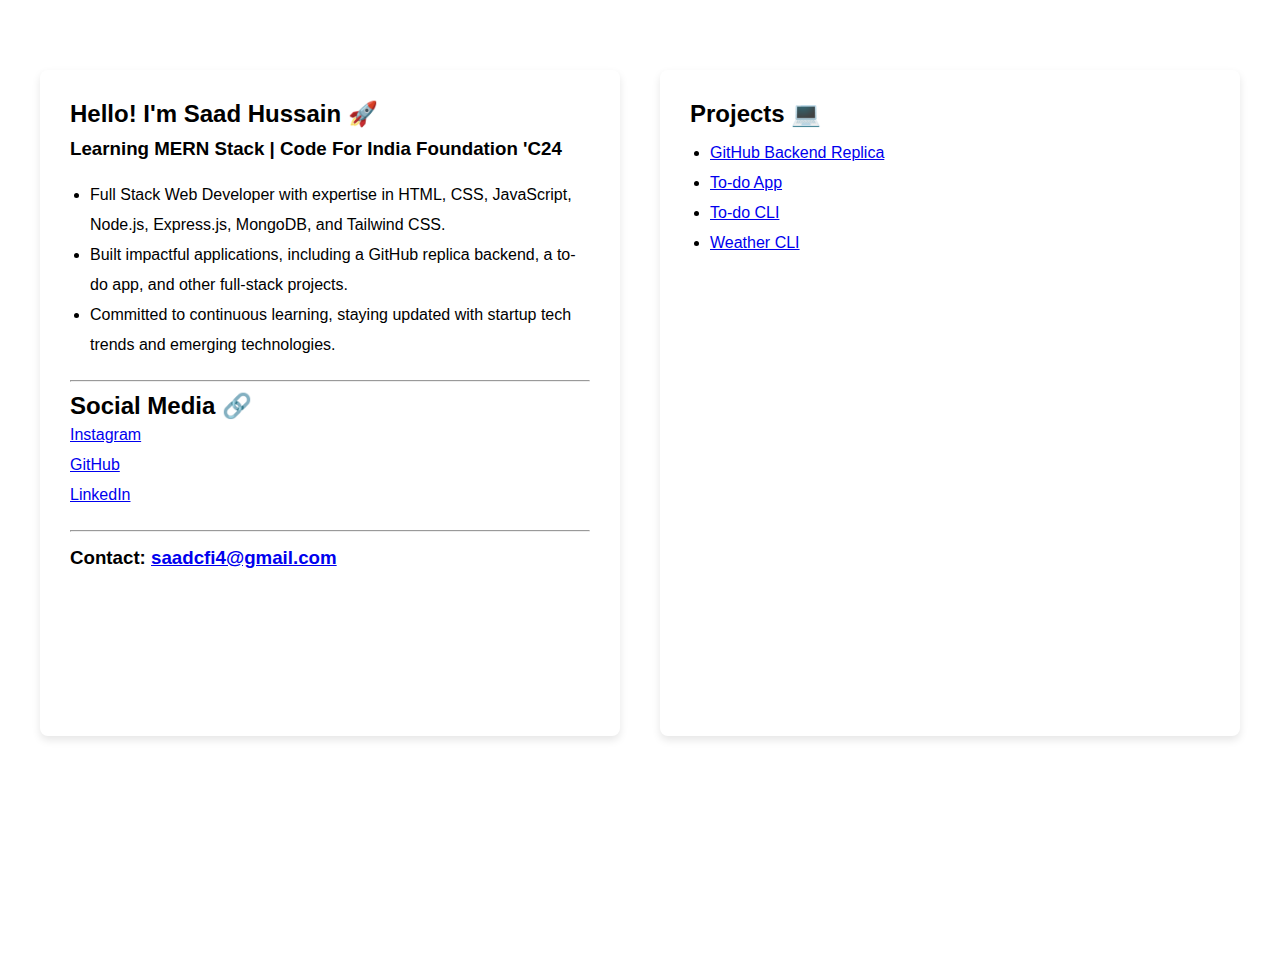
==== index.html @ ffe7f472 "done" ====
<!DOCTYPE html>
<html lang="en">
  <head>
    <meta charset="UTF-8" />
    <meta name="viewport" content="width=device-width, initial-scale=1.0" />
    <link rel="stylesheet" href="style.css" />
    <link
      rel="apple-touch-icon"
      sizes="180x180"
      href="assets/apple-touch-icon.png"
    />
    <link
      rel="icon"
      type="image/png"
      sizes="32x32"
      href="assets/favicon-32x32.png"
    />
    <link
      rel="icon"
      type="image/png"
      sizes="16x16"
      href="assets/favicon-16x16.png"
    />
    <link rel="manifest" href="assets/site.webmanifest" />
    <title>My Portfolio</title>
  </head>
  <body>
    <div class="wrapper">
      <div class="left">
        <h2 class="title">Hello! I'm Saad Hussain 🚀</h2>
        <h3>Learning MERN Stack | Code For India Foundation 'C24</h3>
        <ul style="margin-left: 20px; margin-top: 20px" class="list">
          <li>
            Full Stack Web Developer with expertise in HTML, CSS, JavaScript,
            Node.js, Express.js, MongoDB, and Tailwind CSS.
          </li>
          <li>
            Built impactful applications, including a GitHub replica backend, a
            to-do app, and other full-stack projects.
          </li>
          <li>
            Committed to continuous learning, staying updated with startup tech
            trends and emerging technologies.
          </li>
        </ul>
        <hr />
        <h2 class="social-media-title">Social Media 🔗</h2>
        <ul style="list-style: none" class="list">
          <li>
            <a href="http://instagram.com/saad.hn" target="_blank">Instagram</a>
          </li>
          <li>
            <a href="http://github.com/saadhn4" target="_blank">GitHub</a>
          </li>
          <li>
            <a href="https://www.linkedin.com/in/saadhussain04/" target="_blank"
              >LinkedIn</a
            >
          </li>
        </ul>
        <hr />
        <h3 class="contact">Contact: <a href="#">saadcfi4@gmail.com</a></h3>
      </div>
      <div class="right">
        <h2 style="margin-bottom: 10px">Projects 💻</h2>
        <ul style="margin-left: 20px" class="list">
          <li>
            <a href="https://github.com/saadhn4/GitHubBackend" target="_blank"
              >GitHub Backend Replica</a
            >
          </li>
          <li>
            <a href="https://github.com/saadhn4/todo-list" target="_blank"
              >To-do App</a
            >
          </li>
          <li>
            <a href="https://github.com/saadhn4/to-doCLI" target="_blank"
              >To-do CLI</a
            >
          </li>
          <li>
            <a href="https://github.com/saadhn4/weatherCLI" target="_blank"
              >Weather CLI</a
            >
          </li>
        </ul>
      </div>
    </div>
  </body>
</html>
---- style.css ----
* {
  margin: 0;
  padding: 0;
  box-sizing: border-box;
  font-family: Arial, Helvetica, sans-serif;
}

html,
body {
  width: 100%;
  height: 100%;
}

.wrapper {
  display: grid;
  grid-template-columns: 1fr 1fr;
  column-gap: 40px;
  width: 1200px;
  margin: 70px auto;
  background-color: white;

}

.left {
  border: none;
  border-radius: 8px;
  height: 74vh;
  padding: 30px;
  cursor: pointer;
}

.left,
.right {
  transition: transform 0.3s;
  box-shadow: 0 4px 8px rgba(0, 0, 0, 0.1);
}

.left:hover,
.right:hover {
  transform: translateY(-10px);
}

.title {
  margin-bottom: 10px;
}

.list {
  line-height: 30px;
  margin-bottom: 20px;
  text-decoration: none
}

.social-media-title {
  margin-top: 10px;
}

.right {
  border: none;
  border-radius: 8px;
  height: 74vh;
  padding: 30px;
  cursor: pointer;

}

.contact {
  margin-top: 15px;
  padding-bottom: 20px;
}
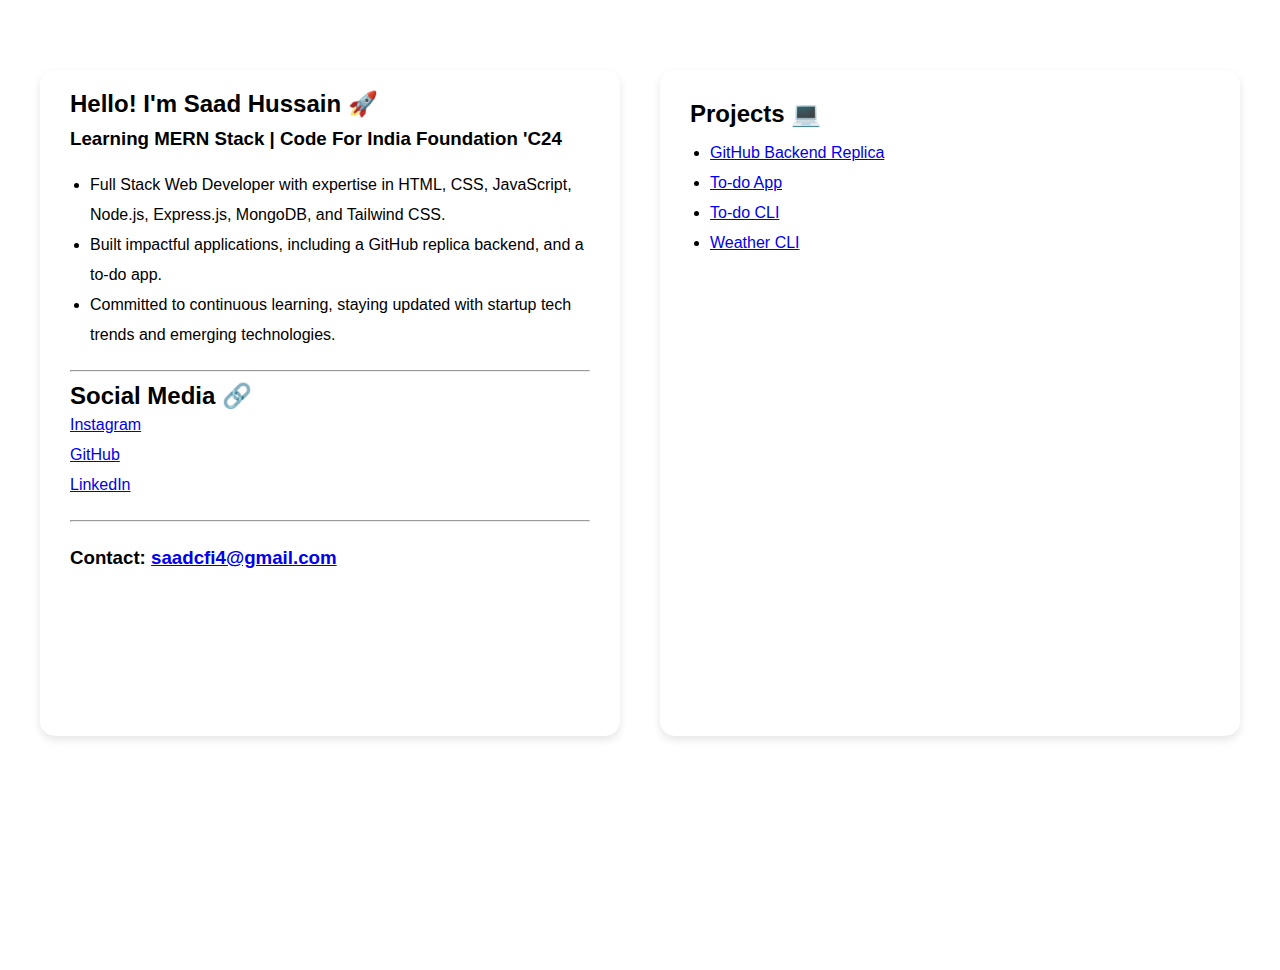
==== commit cdd82b70: "light html change" ====
--- a/index.html
+++ b/index.html
@@ -35,8 +35,8 @@
             Node.js, Express.js, MongoDB, and Tailwind CSS.
           </li>
           <li>
-            Built impactful applications, including a GitHub replica backend, a
-            to-do app, and other full-stack projects.
+            Built impactful applications, including a GitHub replica backend,
+            and a to-do app.
           </li>
           <li>
             Committed to continuous learning, staying updated with startup tech
--- a/style.css
+++ b/style.css
@@ -23,9 +23,8 @@
 
 .left {
   border: none;
-  border-radius: 8px;
   height: 74vh;
-  padding: 30px;
+
   cursor: pointer;
 }
 
@@ -33,6 +32,8 @@
 .right {
   transition: transform 0.3s;
   box-shadow: 0 4px 8px rgba(0, 0, 0, 0.1);
+  border-radius: 15px;
+  padding: 20px 30px;
 }
 
 .left:hover,
@@ -56,7 +57,6 @@
 
 .right {
   border: none;
-  border-radius: 8px;
   height: 74vh;
   padding: 30px;
   cursor: pointer;
@@ -64,6 +64,6 @@
 }
 
 .contact {
-  margin-top: 15px;
+  margin-top: 25px;
   padding-bottom: 20px;
 }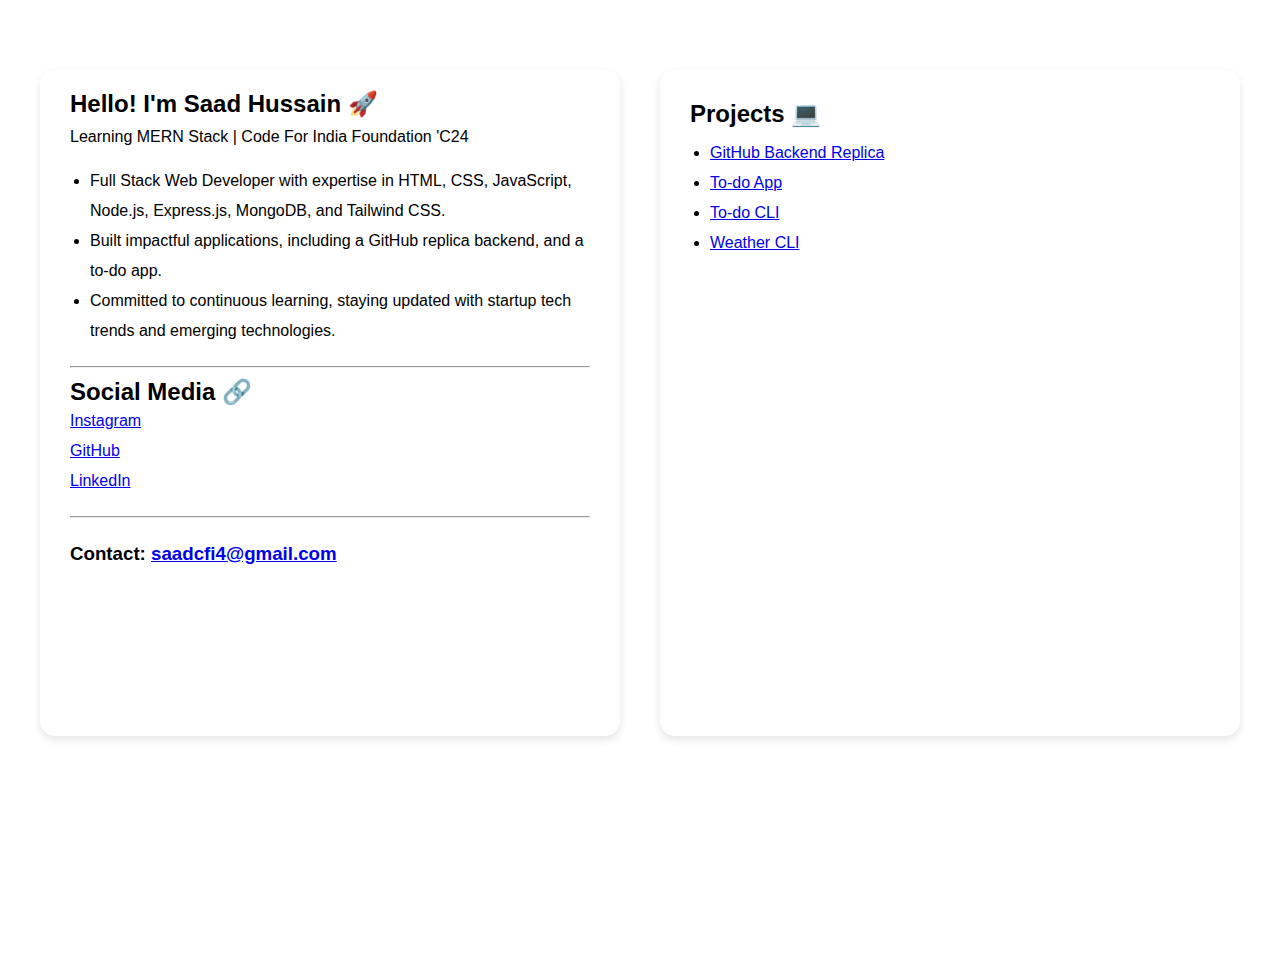
==== commit ba6167e3: "light html change" ====
--- a/index.html
+++ b/index.html
@@ -28,7 +28,7 @@
     <div class="wrapper">
       <div class="left">
         <h2 class="title">Hello! I'm Saad Hussain 🚀</h2>
-        <h3>Learning MERN Stack | Code For India Foundation 'C24</h3>
+        <p>Learning MERN Stack | Code For India Foundation 'C24</p>
         <ul style="margin-left: 20px; margin-top: 20px" class="list">
           <li>
             Full Stack Web Developer with expertise in HTML, CSS, JavaScript,
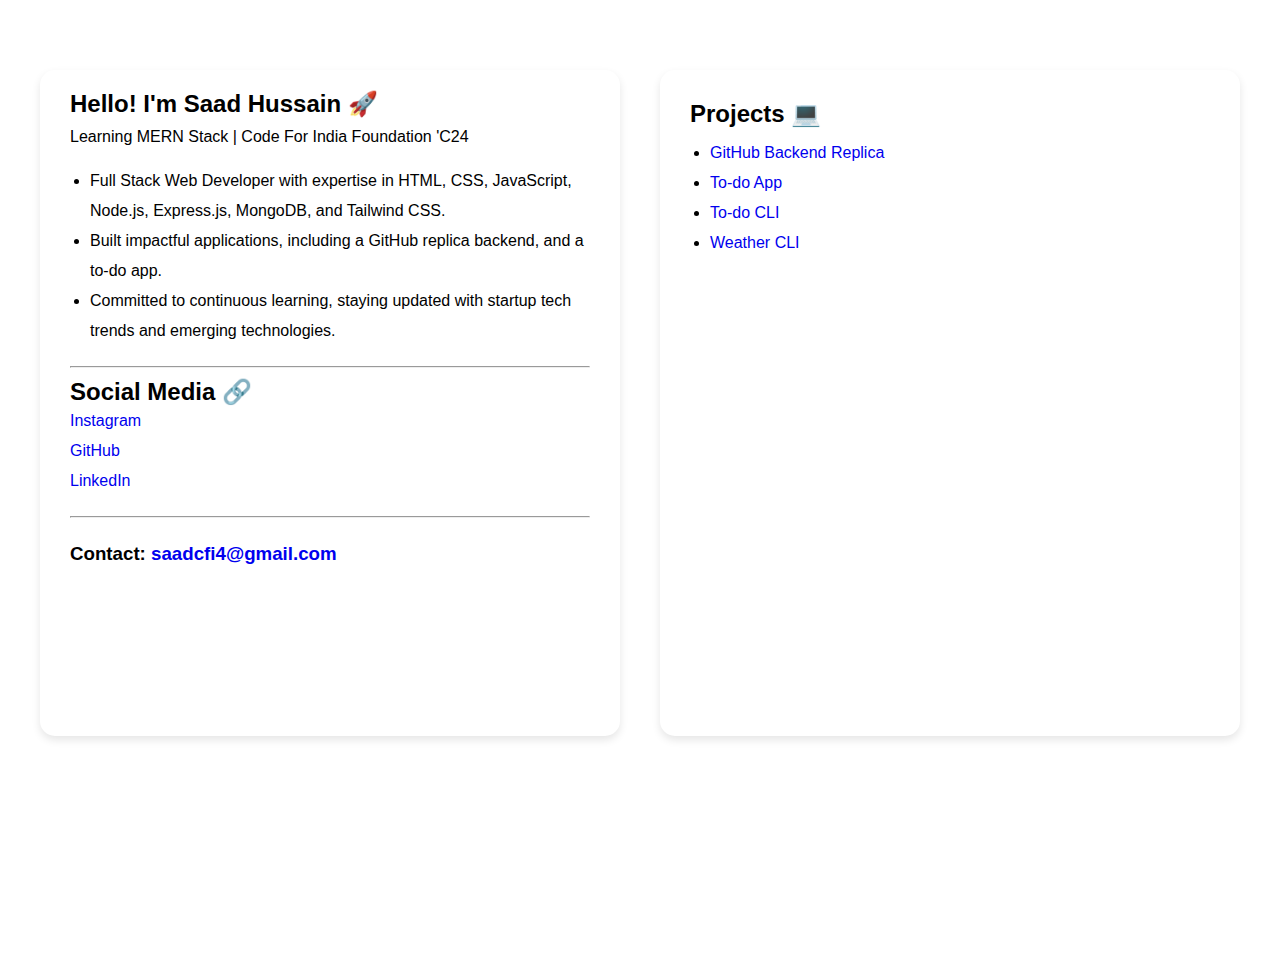
==== commit dcf77409: "light html change" ====
--- a/index.html
+++ b/index.html
@@ -59,7 +59,9 @@
           </li>
         </ul>
         <hr />
-        <h3 class="contact">Contact: <a href="#">saadcfi4@gmail.com</a></h3>
+        <h3 class="contact">
+          Contact: <a href="mailto:saadcfi4@gmail.com">saadcfi4@gmail.com</a>
+        </h3>
       </div>
       <div class="right">
         <h2 style="margin-bottom: 10px">Projects 💻</h2>
--- a/style.css
+++ b/style.css
@@ -3,6 +3,7 @@
   padding: 0;
   box-sizing: border-box;
   font-family: Arial, Helvetica, sans-serif;
+  text-decoration: none;
 }
 
 html,
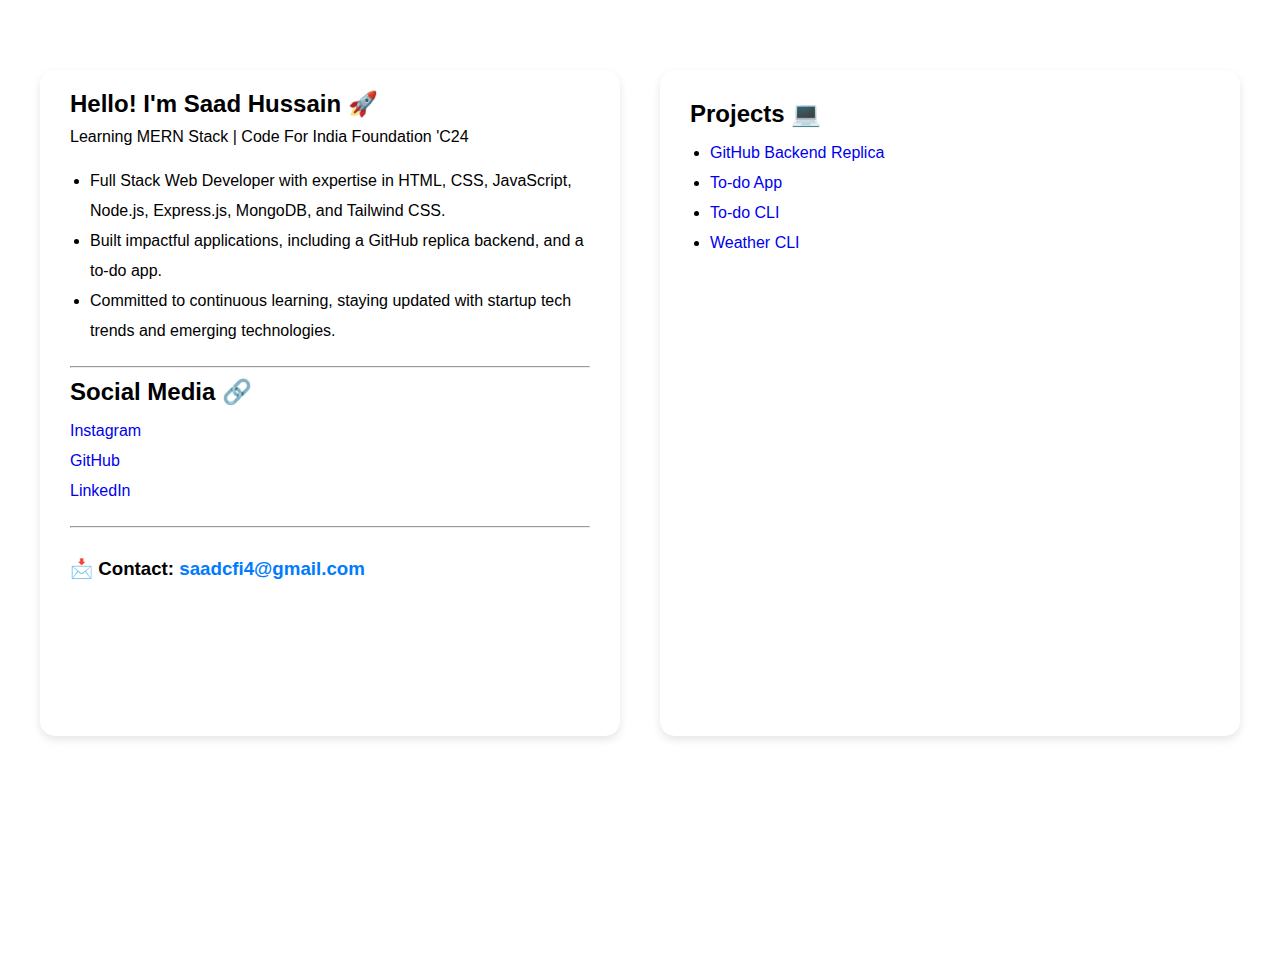
==== commit 72f6496e: "light css change" ====
--- a/index.html
+++ b/index.html
@@ -60,7 +60,10 @@
         </ul>
         <hr />
         <h3 class="contact">
-          Contact: <a href="mailto:saadcfi4@gmail.com">saadcfi4@gmail.com</a>
+          📩 Contact:
+          <a href="mailto:saadcfi4@gmail.com" style="color: #007bff"
+            >saadcfi4@gmail.com</a
+          >
         </h3>
       </div>
       <div class="right">
--- a/style.css
+++ b/style.css
@@ -53,7 +53,7 @@
 }
 
 .social-media-title {
-  margin-top: 10px;
+  margin: 10px 0;
 }
 
 .right {
@@ -65,6 +65,6 @@
 }
 
 .contact {
-  margin-top: 25px;
+  margin-top: 30px;
   padding-bottom: 20px;
 }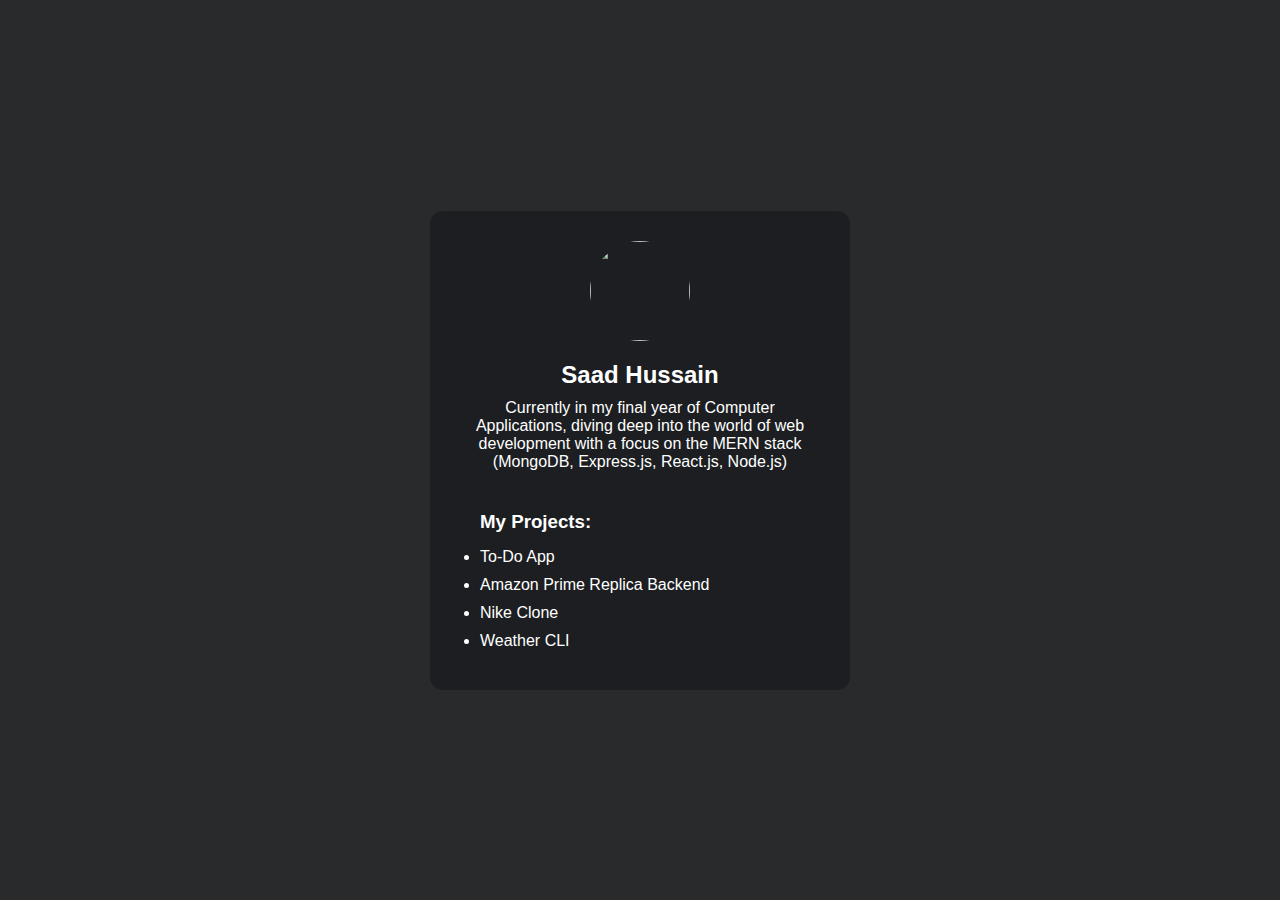
==== commit e513791e: "redisgned entire thing" ====
--- a/index.html
+++ b/index.html
@@ -25,71 +25,50 @@
     <title>My Portfolio</title>
   </head>
   <body>
-    <div class="wrapper">
-      <div class="left">
-        <h2 class="title">Hello! I'm Saad Hussain 🚀</h2>
-        <p>Learning MERN Stack | Code For India Foundation 'C24</p>
-        <ul style="margin-left: 20px; margin-top: 20px" class="list">
-          <li>
-            Full Stack Web Developer with expertise in HTML, CSS, JavaScript,
-            Node.js, Express.js, MongoDB, and Tailwind CSS.
-          </li>
-          <li>
-            Built impactful applications, including a GitHub replica backend,
-            and a to-do app.
-          </li>
-          <li>
-            Committed to continuous learning, staying updated with startup tech
-            trends and emerging technologies.
-          </li>
-        </ul>
-        <hr />
-        <h2 class="social-media-title">Social Media 🔗</h2>
-        <ul style="list-style: none" class="list">
-          <li>
-            <a href="http://instagram.com/saad.hn" target="_blank">Instagram</a>
-          </li>
-          <li>
-            <a href="http://github.com/saadhn4" target="_blank">GitHub</a>
-          </li>
-          <li>
-            <a href="https://www.linkedin.com/in/saadhussain04/" target="_blank"
-              >LinkedIn</a
-            >
-          </li>
-        </ul>
-        <hr />
-        <h3 class="contact">
-          📩 Contact:
-          <a href="mailto:saadcfi4@gmail.com" style="color: #007bff"
-            >saadcfi4@gmail.com</a
-          >
-        </h3>
+    <div class="card">
+      <img
+        src="https://avatars.githubusercontent.com/u/185320182?v=4"
+        class="pfp"
+      />
+      <h2 class="name">Saad Hussain</h2>
+      <p class="desc">
+        Currently in my final year of Computer Applications, diving deep into
+        the world of web development with a focus on the MERN stack (MongoDB,
+        Express.js, React.js, Node.js)
+      </p>
+      <div class="links-row">
+        <a href="https://github.com/saadhn4" target="_blank"
+          ><i class="fa-brands fa-github"></i></a
+        ><a href="https://www.linkedin.com/in/saadhussain04/" target="_blank"
+          ><i class="fa-brands fa-linkedin"></i></a
+        ><a href="https://www.instagram.com/saad.hn/" target="_blank"
+          ><i class="fa-brands fa-instagram"></i
+        ></a>
       </div>
-      <div class="right">
-        <h2 style="margin-bottom: 10px">Projects 💻</h2>
-        <ul style="margin-left: 20px" class="list">
-          <li>
-            <a href="https://github.com/saadhn4/GitHubBackend" target="_blank"
-              >GitHub Backend Replica</a
-            >
-          </li>
-          <li>
-            <a href="https://github.com/saadhn4/todo-list" target="_blank"
-              >To-do App</a
-            >
-          </li>
-          <li>
-            <a href="https://github.com/saadhn4/to-doCLI" target="_blank"
-              >To-do CLI</a
-            >
-          </li>
-          <li>
-            <a href="https://github.com/saadhn4/weatherCLI" target="_blank"
-              >Weather CLI</a
-            >
-          </li>
-        </ul>
+      <div class="projects-row">
+        <h3>My Projects:</h3>
+        <div>
+          <ul class="projects-list">
+            <li>
+              <a href="https://github.com/saadhn4/todo-list">To-Do App</a>
+            </li>
+            <li>
+              <a href="https://github.com/saadhn4/primeBackend"
+                >Amazon Prime Replica Backend</a
+              >
+            </li>
+            <li>
+              <a href="https://github.com/saadhn4/nike-landing-page"
+                >Nike Clone</a
+              >
+            </li>
+            <li>
+              <a href="https://github.com/saadhn4/weatherCLi-usingAxios"
+                >Weather CLI</a
+              >
+            </li>
+          </ul>
+        </div>
       </div>
     </div>
   </body>
--- a/style.css
+++ b/style.css
@@ -1,70 +1,113 @@
+@import '@fortawesome/fontawesome-free/css/all.min.css';
+
+
 * {
   margin: 0;
   padding: 0;
   box-sizing: border-box;
   font-family: Arial, Helvetica, sans-serif;
-  text-decoration: none;
+
 }
 
 html,
 body {
+  height: 100%;
   width: 100%;
-  height: 100%;
 }
 
-.wrapper {
-  display: grid;
-  grid-template-columns: 1fr 1fr;
-  column-gap: 40px;
-  width: 1200px;
-  margin: 70px auto;
-  background-color: white;
+body {
+  height: 100vh;
+  display: flex;
+  justify-content: center;
+  align-items: center;
+  color: #fff;
+  background-color: rgba(29, 31, 32, 0.95);
+}
+
+.card {
+  display: flex;
+  flex-direction: column;
+  align-items: center;
+  background-color: #1c1e21;
+  width: 420px;
+  padding: 30px;
+  border-radius: 13px;
+  transition: transform 0.3s;
+}
+
+.card:hover {
+  transform: translateY(-10px);
+}
+
+.pfp {
+  width: 100px;
+  height: 100px;
+  border-radius: 50%;
+  object-fit: cover;
+}
+
+.name {
+
+  margin-top: 20px;
+  margin-bottom: 10px;
+}
+
+.name,
+.desc {
+  text-align: center;
 
 }
 
-.left {
-  border: none;
-  height: 74vh;
-
-  cursor: pointer;
+.desc {
+  margin-bottom: 20px;
 }
 
-.left,
-.right {
-  transition: transform 0.3s;
-  box-shadow: 0 4px 8px rgba(0, 0, 0, 0.1);
-  border-radius: 15px;
-  padding: 20px 30px;
+.links-row {
+  display: flex;
+  justify-content: center;
+  gap: 12px;
+  margin-bottom: 20px;
 }
 
-.left:hover,
-.right:hover {
-  transform: translateY(-10px);
+
+a {
+  color: #fff;
+  /* Set it to your preferred color */
+  text-decoration: none;
+  /* Optional: Removes underline */
 }
 
-.title {
-  margin-bottom: 10px;
+a:visited,
+a:hover,
+a:active {
+  color: #fff;
+  /* Ensures no color change */
 }
 
-.list {
-  line-height: 30px;
-  margin-bottom: 20px;
-  text-decoration: none
+
+.fa-brands {
+  font-size: 20px;
 }
 
-.social-media-title {
-  margin: 10px 0;
+.inner-card {
+  align-self: flex-start;
+  display: flex;
+  gap: 10px;
 }
 
-.right {
-  border: none;
-  height: 74vh;
-  padding: 30px;
-  cursor: pointer;
-
+.proj-desc {
+  color: rgb(96, 96, 96);
 }
 
-.contact {
-  margin-top: 30px;
-  padding-bottom: 20px;
+.projects-row {
+  align-self: flex-start;
+  padding-left: 20px;
+}
+
+.projects-row h3 {
+  margin-bottom: 15px;
+}
+
+.projects-row li {
+  margin-bottom: 10px;
 }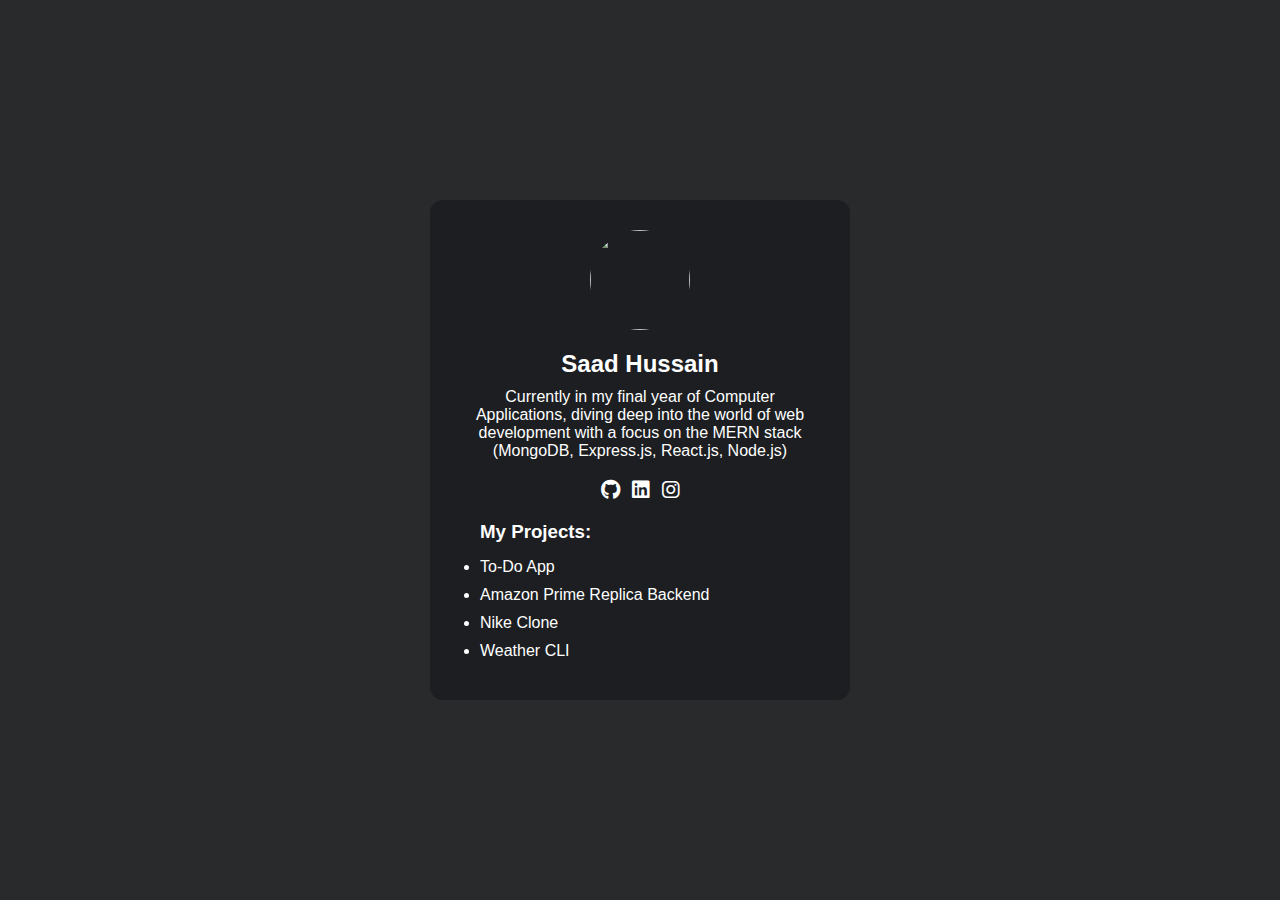
==== commit b96d5cc9: "fixed links issue" ====
--- a/index.html
+++ b/index.html
@@ -4,6 +4,13 @@
     <meta charset="UTF-8" />
     <meta name="viewport" content="width=device-width, initial-scale=1.0" />
     <link rel="stylesheet" href="style.css" />
+    <link
+      rel="stylesheet"
+      href="https://cdnjs.cloudflare.com/ajax/libs/font-awesome/6.7.2/css/all.min.css"
+      integrity="sha512-Evv84Mr4kqVGRNSgIGL/F/aIDqQb7xQ2vcrdIwxfjThSH8CSR7PBEakCr51Ck+w+/U6swU2Im1vVX0SVk9ABhg=="
+      crossorigin="anonymous"
+      referrerpolicy="no-referrer"
+    />
     <link
       rel="apple-touch-icon"
       sizes="180x180"
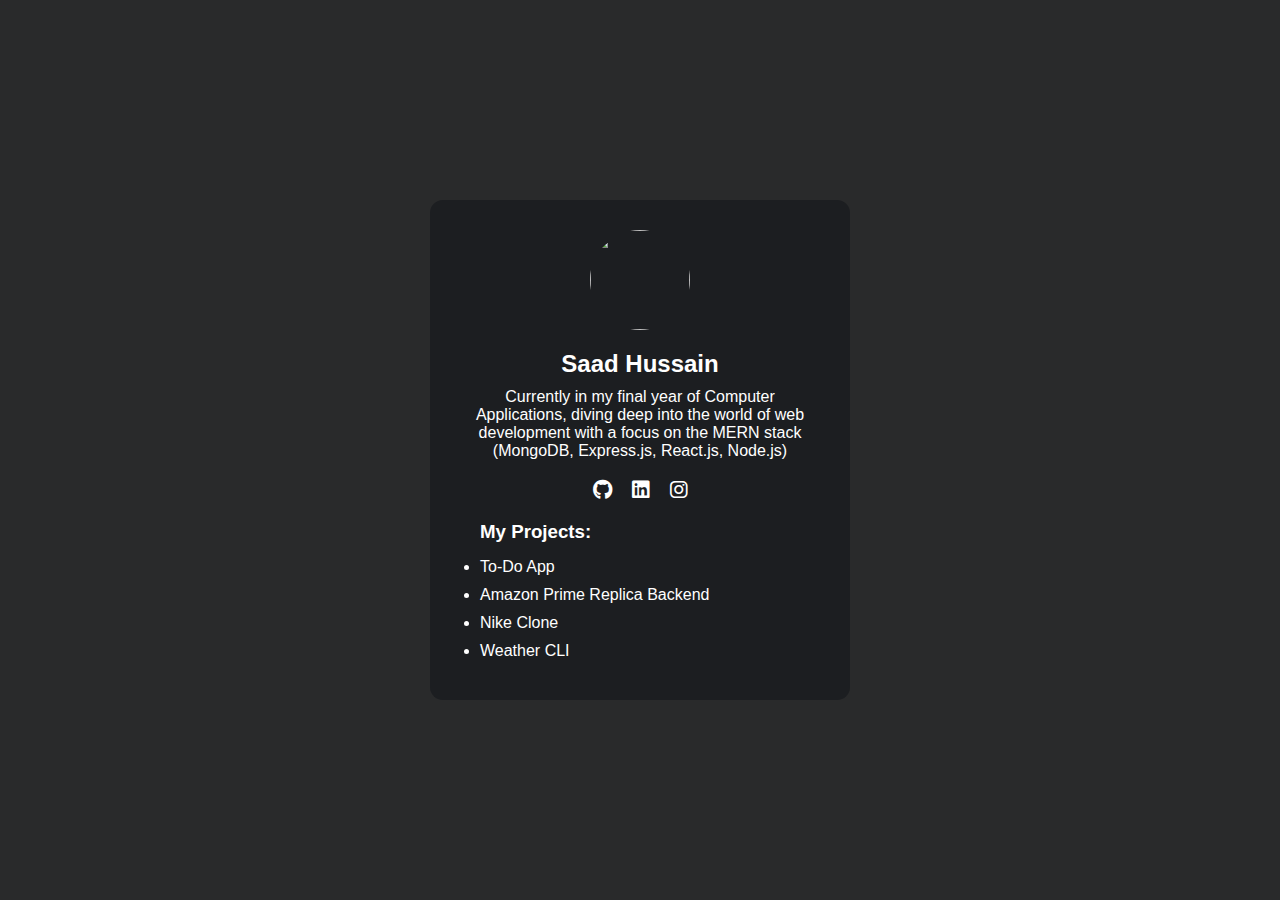
==== commit ede03e9e: "added scale on socials" ====
--- a/index.html
+++ b/index.html
@@ -57,20 +57,26 @@
         <div>
           <ul class="projects-list">
             <li>
-              <a href="https://github.com/saadhn4/todo-list">To-Do App</a>
+              <a href="https://github.com/saadhn4/todo-list" target="_blank"
+                >To-Do App</a
+              >
             </li>
             <li>
-              <a href="https://github.com/saadhn4/primeBackend"
+              <a href="https://github.com/saadhn4/primeBackend" target="_blank"
                 >Amazon Prime Replica Backend</a
               >
             </li>
             <li>
-              <a href="https://github.com/saadhn4/nike-landing-page"
+              <a
+                href="https://github.com/saadhn4/nike-landing-page"
+                target="_blank"
                 >Nike Clone</a
               >
             </li>
             <li>
-              <a href="https://github.com/saadhn4/weatherCLi-usingAxios"
+              <a
+                href="https://github.com/saadhn4/weatherCLi-usingAxios"
+                target="_blank"
                 >Weather CLI</a
               >
             </li>
--- a/style.css
+++ b/style.css
@@ -32,12 +32,8 @@
   width: 420px;
   padding: 30px;
   border-radius: 13px;
-  transition: transform 0.3s;
 }
 
-.card:hover {
-  transform: translateY(-10px);
-}
 
 .pfp {
   width: 100px;
@@ -65,28 +61,33 @@
 .links-row {
   display: flex;
   justify-content: center;
-  gap: 12px;
+  gap: 20px;
   margin-bottom: 20px;
 }
 
 
 a {
   color: #fff;
-  /* Set it to your preferred color */
+
   text-decoration: none;
-  /* Optional: Removes underline */
+
 }
 
 a:visited,
 a:hover,
 a:active {
   color: #fff;
-  /* Ensures no color change */
+
 }
 
 
 .fa-brands {
   font-size: 20px;
+  transform: 0.3s ease
+}
+
+.fa-brands:hover {
+  transform: scale(1.15);
 }
 
 .inner-card {
@@ -110,4 +111,8 @@
 
 .projects-row li {
   margin-bottom: 10px;
+}
+
+.projects-row li:hover {
+  text-decoration: underline #fff;
 }